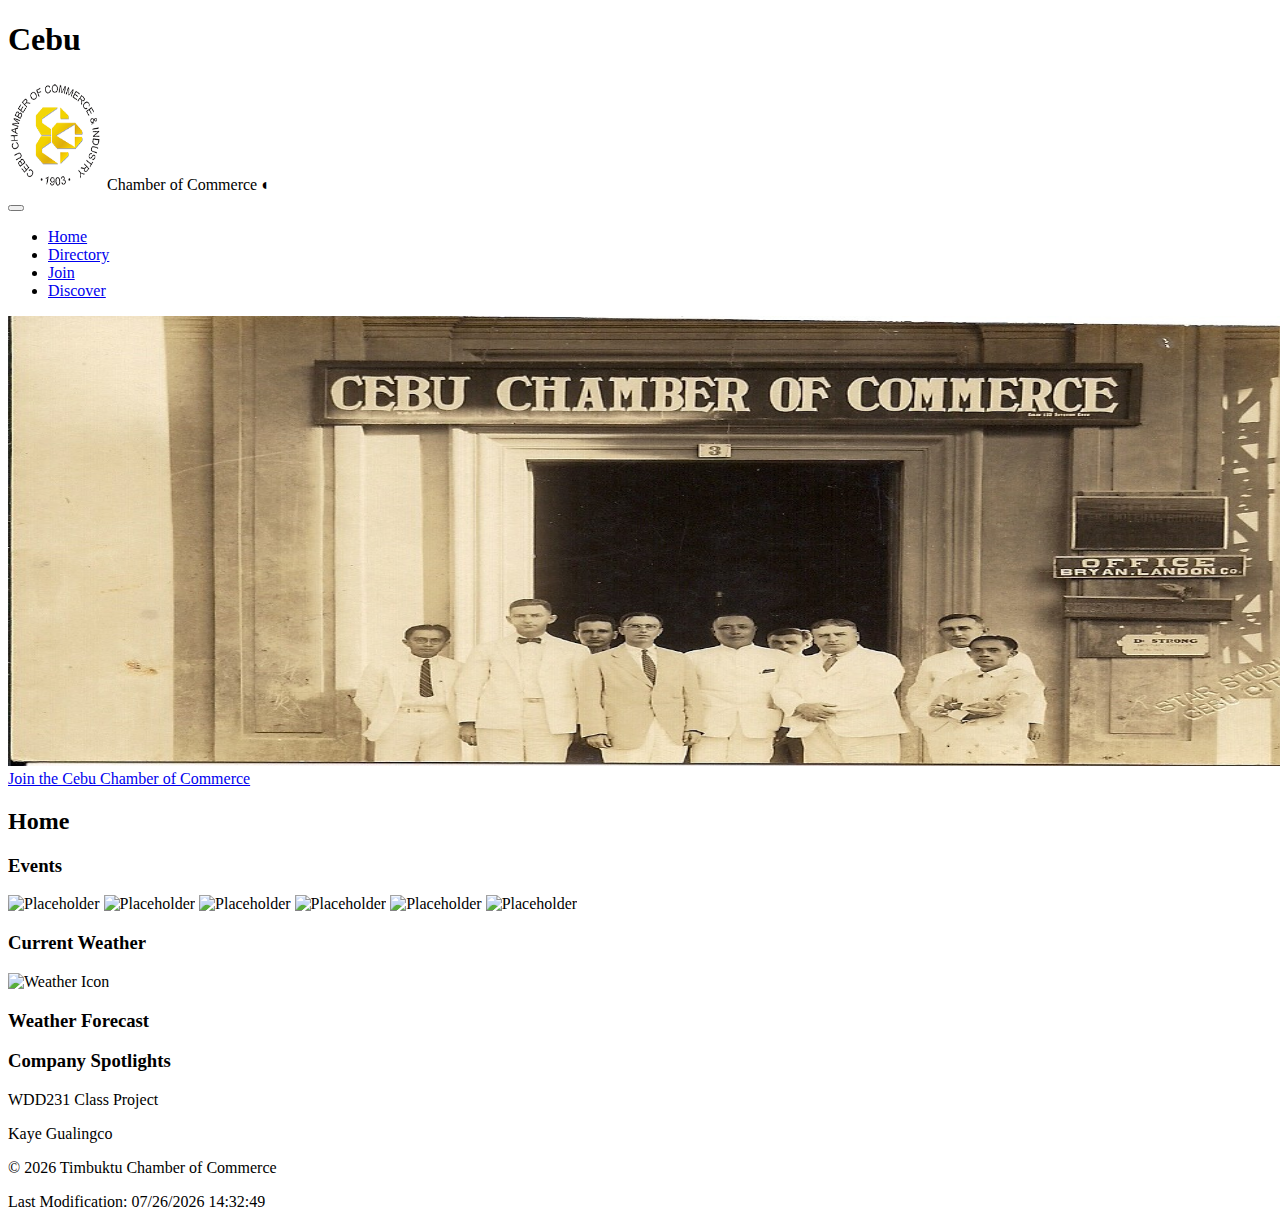
==== chamber/index.html @ fc17832c "message" ====
<!DOCTYPE html>
<html lang="en">
<head>
    <meta charset="UTF-8">
    <meta name="viewport" content="width=device-width, initial-scale=1.0">
    <title>Home | WDD 231 | Chamber of Commerce Project </title>
    <meta name="description" content="The Chamber of Commerce Site Plan">
    <meta name="author" content=" Kaye Gualingco ">

     <!-- Open Graph meta tags for Facebook -->
     <meta property="og:title" content="Timbuktu Chamber of Commerce">
     <meta property="og:type" content="website">
     <meta property="og:image" content="images/social-image.png">
     <meta property="og:url" content="https://yourwebsite.com">
     <meta property="og:description" content="Welcome to Timbuktu Chamber of Commerce, promoting local businesses and commerce.">
    
     <link rel="stylesheet" href="styles/small-directory.css">
    <link rel="stylesheet" href="styles/large-directory.css">
    <link rel="icon" href="favicon.ico">
    <script src="scripts/weather.js" defer></script>
</head>

<body>
    <header>
        <h1>Cebu</h1>
        <div class="placeholder">
            <img src="images/logo.png" alt="Logo" height="110" width="95">
            <span>Chamber of Commerce</span>
            <span class="symbol">◐</span>
        </div>
    </header>
        <nav>
            <button id="myButton"></button>
            <ul class="menuLinks">
                <li><a href="index.html" title="Home">Home</a></li>
                <li><a href="#" title="Directory">Directory</a></li>
                <li><a href="join.html" title="Join">Join</a></li>
                <li><a href="#" title="Discover">Discover</a></li>
            </ul>
        </nav>
        <img src="images/hero.jpg" alt="Cebu Chamber of Commerce Hero Image" height="450" width="1400">

<main>
    <a href="join.html">Join the Cebu Chamber of Commerce</a>
    
    <h2>Home</h2>

    <div id="events">
        <h3>Events</h3>
        <img src="images/placeholder.png" alt="Placeholder" height="110" width="100">
        <img src="images/placeholder.png" alt="Placeholder" height="110" width="100">
        <img src="images/placeholder.png" alt="Placeholder" height="110" width="100">
        <img src="images/placeholder.png" alt="Placeholder" height="110" width="100">
        <img src="images/placeholder.png" alt="Placeholder" height="110" width="100">
        <img src="images/placeholder.png" alt="Placeholder" height="110" width="100">

    </div>

    <section class="current">
    <h3>Current Weather</h3>
    <div id="current-weather">
        <img id="graphic" src="" alt="Weather Icon">
        <p id="temperature"></p>
        <p id="description"></p>
        <!-- List of events here -->
    </div>
    </section>

    <section class="weather">
        <h3>Weather Forecast</h3>
        <div id="weather-data">
           
        </div>
    </section>

    <section class="spotlights">
        <h3>Company Spotlights</h3>
        <div id="spotlights">
            <!-- Company spotlights will be injected here -->
        </div>
    </section>

</main>

<footer>
    <p>WDD231 Class Project</p>
    <p>Kaye Gualingco</p>
    <p>&copy; <span id="currentyear"></span> Timbuktu Chamber of Commerce </p>
    <p id="lastModified"></p>
</footer>


<script>
    document.getElementById('currentyear').textContent = new Date().getFullYear();
    document.getElementById('lastModified').textContent = 'Last Modification: ' + document.lastModified;
</script>
</body>
</html>
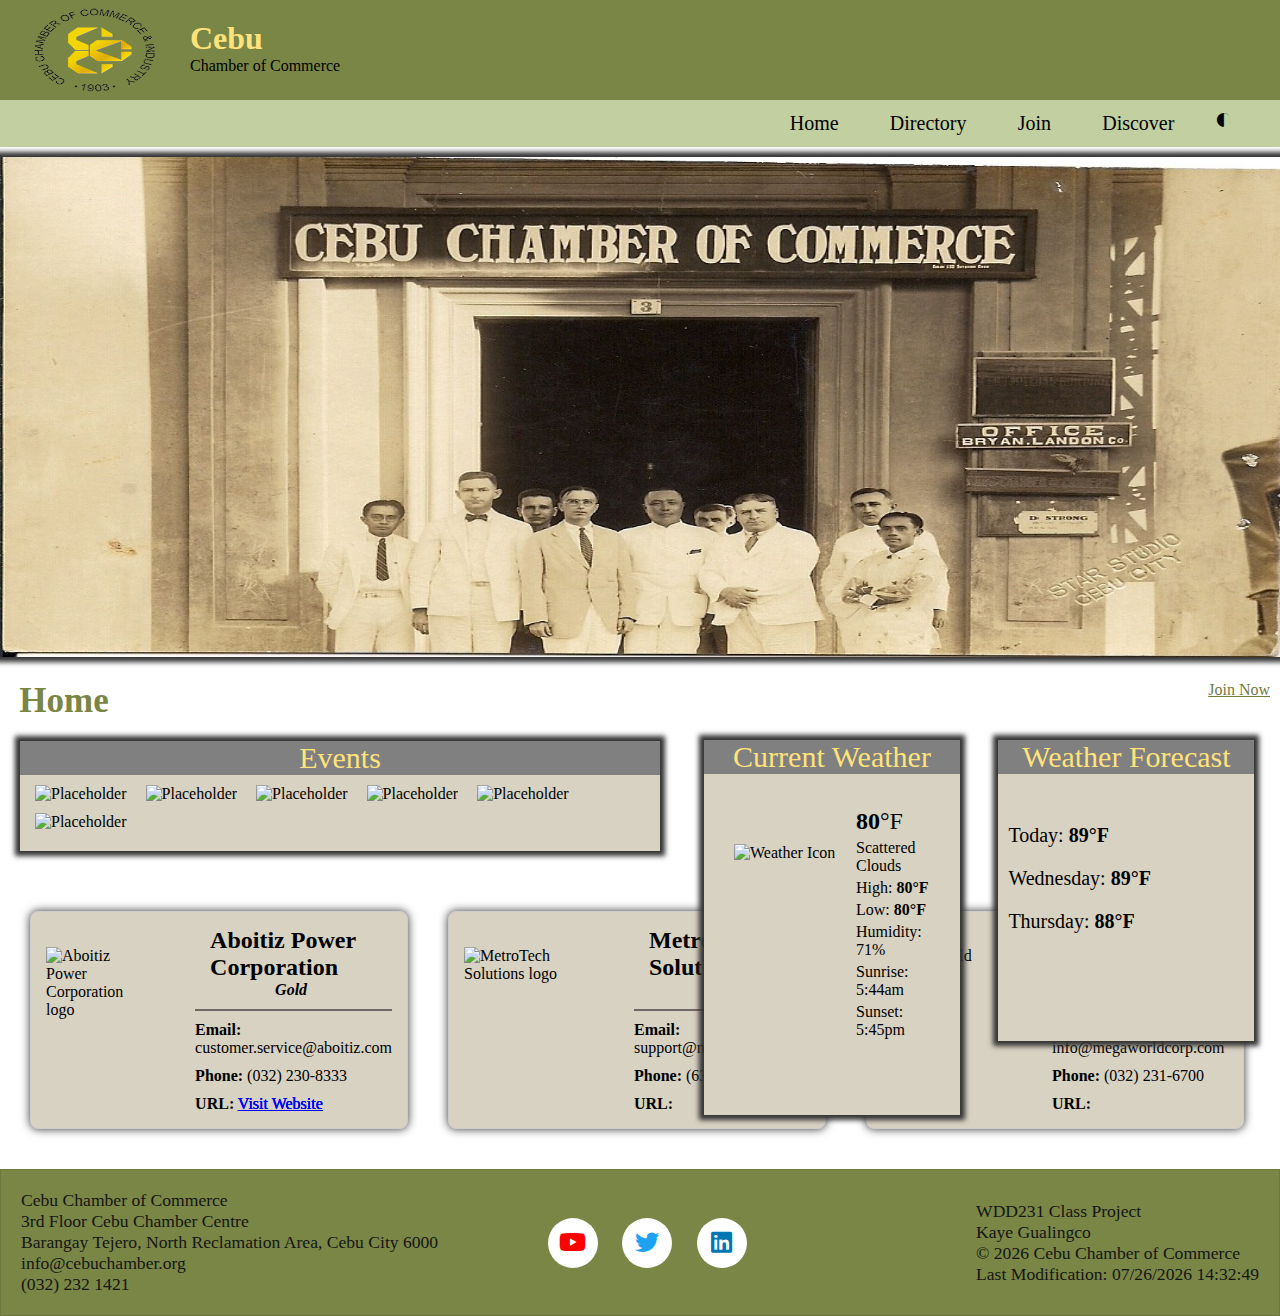
==== commit 475ea6e6: "message" ====
--- a/chamber/index.html
+++ b/chamber/index.html
@@ -8,16 +8,19 @@
     <meta name="author" content=" Kaye Gualingco ">
 
      <!-- Open Graph meta tags for Facebook -->
-     <meta property="og:title" content="Timbuktu Chamber of Commerce">
+     <meta property="og:title" content="Cebu Chamber of Commerce">
      <meta property="og:type" content="website">
      <meta property="og:image" content="images/social-image.png">
      <meta property="og:url" content="https://yourwebsite.com">
      <meta property="og:description" content="Welcome to Timbuktu Chamber of Commerce, promoting local businesses and commerce.">
     
-     <link rel="stylesheet" href="styles/small-directory.css">
+    <link rel="stylesheet" href="styles/small-home.css">
     <link rel="stylesheet" href="styles/large-directory.css">
+
+    <link rel="stylesheet" href="https://cdnjs.cloudflare.com/ajax/libs/font-awesome/6.0.0-beta3/css/all.min.css">
+
     <link rel="icon" href="favicon.ico">
-    <script src="scripts/weather.js" defer></script>
+
 </head>
 
 <body>
@@ -26,25 +29,26 @@
         <div class="placeholder">
             <img src="images/logo.png" alt="Logo" height="110" width="95">
             <span>Chamber of Commerce</span>
-            <span class="symbol">◐</span>
+            <span class="symbol" id="darkModeToggle">◐</span> <!-- Symbol to toggle dark mode -->
         </div>
     </header>
         <nav>
-            <button id="myButton"></button>
+            <button id="Button"></button>
             <ul class="menuLinks">
                 <li><a href="index.html" title="Home">Home</a></li>
-                <li><a href="#" title="Directory">Directory</a></li>
+                <li><a href="directory.html" title="Directory">Directory</a></li>
                 <li><a href="join.html" title="Join">Join</a></li>
                 <li><a href="#" title="Discover">Discover</a></li>
             </ul>
         </nav>
-        <img src="images/hero.jpg" alt="Cebu Chamber of Commerce Hero Image" height="450" width="1400">
 
-<main>
-    <a href="join.html">Join the Cebu Chamber of Commerce</a>
-    
+        <div class="hero">
+        <img src="images/hero.jpg" alt="Cebu Chamber of Commerce Hero Image" height="250" width="500">
+        </div>
+<main>    
+    <a href="join.html">Join Now</a>
+
     <h2>Home</h2>
-
     <div id="events">
         <h3>Events</h3>
         <img src="images/placeholder.png" alt="Placeholder" height="110" width="100">
@@ -56,37 +60,61 @@
 
     </div>
 
-    <section class="current">
-    <h3>Current Weather</h3>
     <div id="current-weather">
-        <img id="graphic" src="" alt="Weather Icon">
-        <p id="temperature"></p>
-        <p id="description"></p>
-        <!-- List of events here -->
+        <h3>Current Weather</h3>
+        <img id="graphic" src="https://openweathermap.org/img/w/04n.png" alt="Weather Icon">
+        <div class="weather-info">
+            <p id="temperature"><strong>80</strong>°F</p>
+            <p id="description">Scattered Clouds</p>
+            <p>High: <strong id="high">80°F</strong></p>
+            <p>Low: <strong id="low">80°F</strong></p>
+            <p>Humidity: 71%</p>
+            <p>Sunrise: 5:44am</p>
+            <p>Sunset: 5:45pm</p>
+        </div>
+        
     </div>
-    </section>
 
-    <section class="weather">
+    <div id="weather">
         <h3>Weather Forecast</h3>
         <div id="weather-data">
-           
+            <p>Today: <strong>89°F</strong></p>
+            <p>Wednesday: <strong>89°F</strong></p>
+            <p>Thursday: <strong>88°F</strong></p>
         </div>
-    </section>
+    </div>
 
-    <section class="spotlights">
-        <h3>Company Spotlights</h3>
-        <div id="spotlights">
-            <!-- Company spotlights will be injected here -->
+    <div id="spotlights">
+        <div class="member-data">
+            <div class="business-info">
+                <img src="images/metrotect.jpg" alt="MetroTech Solutions Logo" class="business-logo"></div>
+                <div class="details"></div>
+                   
         </div>
-    </section>
-
+    </div>       
 </main>
 
 <footer>
+    <div class="footer-text-left">
+    <p>Cebu Chamber of Commerce</p>
+    <p>3rd Floor Cebu Chamber Centre</p>
+    <p>Barangay Tejero, North Reclamation Area, Cebu City 6000</p>
+    <p>info@cebuchamber.org</p>
+    <p>(032) 232 1421</p>
+    </div>
+
+    <div class="footer-icons">
+        <a href="#" aria-label="YouTube"><i class="fab fa-youtube"></i></a>
+        <a href="#" aria-label="Twitter"><i class="fab fa-twitter"></i></a>
+        <a href="#" aria-label="LinkedIn"><i class="fab fa-linkedin"></i></a>
+    </div>
+    
+    <div class="footer-text-right">
     <p>WDD231 Class Project</p>
     <p>Kaye Gualingco</p>
-    <p>&copy; <span id="currentyear"></span> Timbuktu Chamber of Commerce </p>
+    <p>&copy; <span id="currentyear"></span> Cebu Chamber of Commerce </p>
     <p id="lastModified"></p>
+    </div>
 </footer>
 
 
@@ -94,6 +122,11 @@
     document.getElementById('currentyear').textContent = new Date().getFullYear();
     document.getElementById('lastModified').textContent = 'Last Modification: ' + document.lastModified;
 </script>
+
+<script src="scripts/weather.js" defer></script>
+
+
+
 </body>
 </html>
 
--- a/chamber/styles/small-home.css
+++ b/chamber/styles/small-home.css
@@ -0,0 +1,246 @@
+/* HOME PAGE*/
+* {
+	margin: 0;
+	padding: 0;
+	box-sizing: border-box;
+}
+header {
+    position: relative;
+    background-color: #798645;
+    height:100px;
+}
+header img{
+    height:90px;
+    margin-top: 5px;
+
+}
+
+h1{
+    position: absolute;
+    top: 20px;
+    left: 110px;
+    color:#ffe27a;
+}
+h2{
+    text-align: center;
+    color:#798645;
+}
+.placeholder span{
+    position: absolute;
+    bottom:25px;
+    left:110px; 
+
+}
+.symbol {
+    position: absolute;
+    margin-left:280px;
+    top:20px;
+    font-size: 3rem;
+}
+/* Navigation*/
+nav{
+    background-color: #C1CFA1;
+}
+#Button::before {
+    content: "☰";
+}
+#Button {
+    position: absolute;
+    bottom:495px;
+    font-size: 2.5rem;
+    background: none;
+    border: none;
+    color: #000;
+    cursor:pointer;
+    width:100%;
+    text-align: right;
+    padding: .25rem 2vw;
+    
+}
+
+ul.menuLinks li a{
+    display:block;
+    padding: .75rem 2vw;
+    color: black;
+    font-size: 20px;
+    text-decoration: none;
+}
+
+li.current-menu-item a {
+    background-color: rgba(0,0,0,0.2);
+    
+}
+ul.menuLinks {
+    display: none;
+    list-style-type: none;
+    
+}
+ul.menuLinks a:hover {
+    text-decoration: underline;
+    color: blue;
+
+}
+
+#Button.open::before {
+    content: "✖";
+}
+ul.open.menuLinks {
+    display:block;
+}
+/* Main*/
+
+.menu {
+	margin: 1rem auto;
+	border: 1px solid rgba(0, 0, 0, 0.1);
+	padding: 0.5rem;
+	background-color: #bed;
+	text-align: center;
+}
+
+.menu button {
+	padding: 1rem;
+	font-weight: 700;
+}
+
+.hero img{
+	box-shadow: 0 0 5px 5px #333;                                          
+}
+main h2{
+    margin-right: 350px;
+    font-size:35px;
+    margin-top: 20px
+}
+main a{
+    color: #6f7b3f;
+    position: absolute;
+    right:10px;
+    
+}
+#events h3,
+#current-weather h3,
+#weather h3
+{
+    margin-top: 20px;
+    text-align: center;
+    color:#ffe27a;
+    background-color: gray;
+    font-size: 30px;
+    font-weight: lighter;
+}
+#events img{
+    margin-top: 10px;
+}
+#events,
+#current-weather,
+#weather{
+    background-color: #D8D2C2;
+    box-shadow: 0 0 5px 5px #333;          
+    margin:20px;                                
+
+}
+#current-weather p {
+    margin-left:150px;
+    bottom:50px;
+    padding:2px;
+}
+#current-weather img{
+    position: absolute;
+    margin-left: 30px;   
+}
+#temperature {
+    font-size: 1.5rem; 
+    color: black;
+}
+#weather-data p{
+    padding:10px;
+    font-size: 20px;
+}
+
+.member-data {
+    margin:20px;
+    box-shadow: 0 0 10px  #333;                                          
+    background-color: #D8D2C2;
+    margin-top: 30px;
+    border: 1px solid #ccc; 
+    border-radius: 8px;
+    display: flex; 
+    
+}
+.business-info {
+    display: flex; /* Flexbox for image and details alignment */
+    width: 100%; 
+}
+
+.business-logo {
+    width: 100px; 
+    height: auto; 
+    margin-right: 20px; 
+    margin-top: 20px;
+}
+.details {
+    flex: 1;
+}
+
+.business-name {
+    font-size: 1.5em;
+    margin-left: 65px;
+}
+
+.membership-level {
+    font-style: italic; 
+    margin-left:170px;
+}
+
+hr {
+    margin-left: 50px; 
+    margin-top: 10px;
+    border: 1px solid #726767;
+}
+
+.email, .phone, .url {
+    margin-left:50px;
+    margin-top: 10px;
+}
+.url a{
+    margin-right: 150px;
+    color:blue;
+}
+footer{
+    background-color: #798645;
+	padding: 20px;
+    margin-top: 20px;
+	border: 1px solid rgba(0, 0, 0, 0.1);
+    color: #151515;
+    font-weight: 100;
+    font-size: 100%;
+
+}
+.footer-icons {
+    text-align: right;        
+    padding-right: 140px;         
+}
+.footer-icons a {
+    display: inline-block; /* Make the anchor a block for styling */
+    width: 50px;                    
+    height: 50px;                  
+    border-radius: 50%;             
+    background-color: white;                   
+    text-align: center;          
+    line-height: 50px; /* Vertically center the icon by matching the height */
+    font-size: 24px;    
+    margin-left: 20px;                     
+    transition: background-color 0.3s ease;  
+}
+
+.footer-icons a:hover {
+    background-color: black;      
+}
+
+.footer-icons a .fa-youtube { color: #FF0000; }   /* Red for YouTube */
+.footer-icons a .fa-twitter { color: #1DA1F2; }   /* Blue for Twitter */
+.footer-icons a .fa-linkedin { color: #0077B5; }  /* Blue for LinkedIn */
+
+#lastModified {
+    color: #151515;
+     
+}--- a/chamber/styles/large-directory.css
+++ b/chamber/styles/large-directory.css
@@ -0,0 +1,156 @@
+@media only screen and (min-width: 38rem) {
+    * {
+        margin: 0;
+        padding: 0;
+        box-sizing: border-box;
+    }
+    #myButton {
+        display:none;
+    }
+    #Button{
+        display:none;
+    }
+    ul.menuLinks, ul.menuLinks.open {
+        display:flex;
+        justify-content:right;
+        margin-right:80px;
+    }
+    ul.menuLinks a:hover {
+        color: blue;
+    }
+    header {
+        position: relative;
+        background-color: #798645;
+        height:100px;
+    }
+    header img{
+        height:90px;
+        width:130px;
+        margin-top: 5px;
+        margin-left: 30px ;
+
+    }
+    h1{
+        position: absolute;
+        top: 20px;
+        left: 190px;
+    }
+    .placeholder span{
+        position: absolute;
+        bottom:25px;
+        left:190px; 
+    }
+    .symbol {
+        margin-left:80%;
+        top:100px;
+        font-size: 2rem;
+    }
+    .hero img{
+        margin-top: 10px;
+        box-shadow: 0 0 5px 5px #333;  
+        width:100%;       
+        height:500px;                                 
+    }
+    main h2{
+        margin-right:90%;
+    }
+    #events{
+        margin-left: 20px;
+        width:50%;
+        padding-bottom: 20px;
+    }
+    #events img{
+        margin-left: 15px;
+    }
+    #current-weather{
+        position: absolute;
+        margin-left: 55%;
+        top:720px;
+        width:20%;
+    }
+    #current-weather h3,
+    #weather h3{
+        margin:0;
+    }
+    #current-weather img{
+        margin-top:70px;
+    }
+    .weather-info{
+        margin-top:32px;
+        margin-right: 10px;
+        padding-bottom: 74px;
+    }
+    #weather{
+        position: absolute;
+        margin-left: 78%;
+        top:720px;
+        width: 20%;
+    }
+    #weather-data{
+        margin-top:40px;
+        padding-bottom: 98px;
+    }
+    #spotlights {
+        display: flex; 
+        padding: 10px;
+    }
+    .member-data {
+        width: 30%;
+        background-color: #D8D2C2;
+        padding: 15px; 
+        box-shadow: 0 0 10px  #333;                                          
+        border-radius: 8px; /* Optional: rounded corners */
+        box-sizing: border-box; /* Ensure padding is included in the width */
+    }
+    .membership-level {
+        font-style: italic; 
+        margin-left:130px;
+    }
+    .url a {
+        color: blue; /* Ensure the text is blue */
+        text-decoration: underline; 
+        margin-right:74%;
+        margin-bottom: 10%;
+    }
+
+    footer{
+        background-color: #798645;
+        margin-top: 10px;
+        border: 1px solid rgba(0, 0, 0, 0.1);
+        color: #151515;
+        font-weight: 100;
+        font-size: 110%;
+        padding: 20px;
+        display: flex;
+        justify-content: space-between; /* Space between elements */
+        align-items: center; /* Align items vertically */
+    }
+    .footer-icons {
+        text-align: right;                 
+    }
+    .footer-icons a {
+        display: inline-block; /* Make the anchor a block for styling */
+        width: 50px;                    
+        height: 50px;                  
+        border-radius: 50%;             
+        background-color: white;                   
+        text-align: center;          
+        line-height: 50px; /* Vertically center the icon by matching the height */
+        font-size: 24px;    
+        margin-left: 20px;                     
+        transition: background-color 0.3s ease;  
+    }
+    
+    .footer-icons a:hover {
+        background-color: black;      
+    }
+    
+    .footer-icons a .fa-youtube { color: #FF0000; } 
+    .footer-icons a .fa-twitter { color: #1DA1F2; }   
+    .footer-icons a .fa-linkedin { color: #0077B5; }  
+
+    #lastModified {
+        color: #151515;
+         
+    }
+}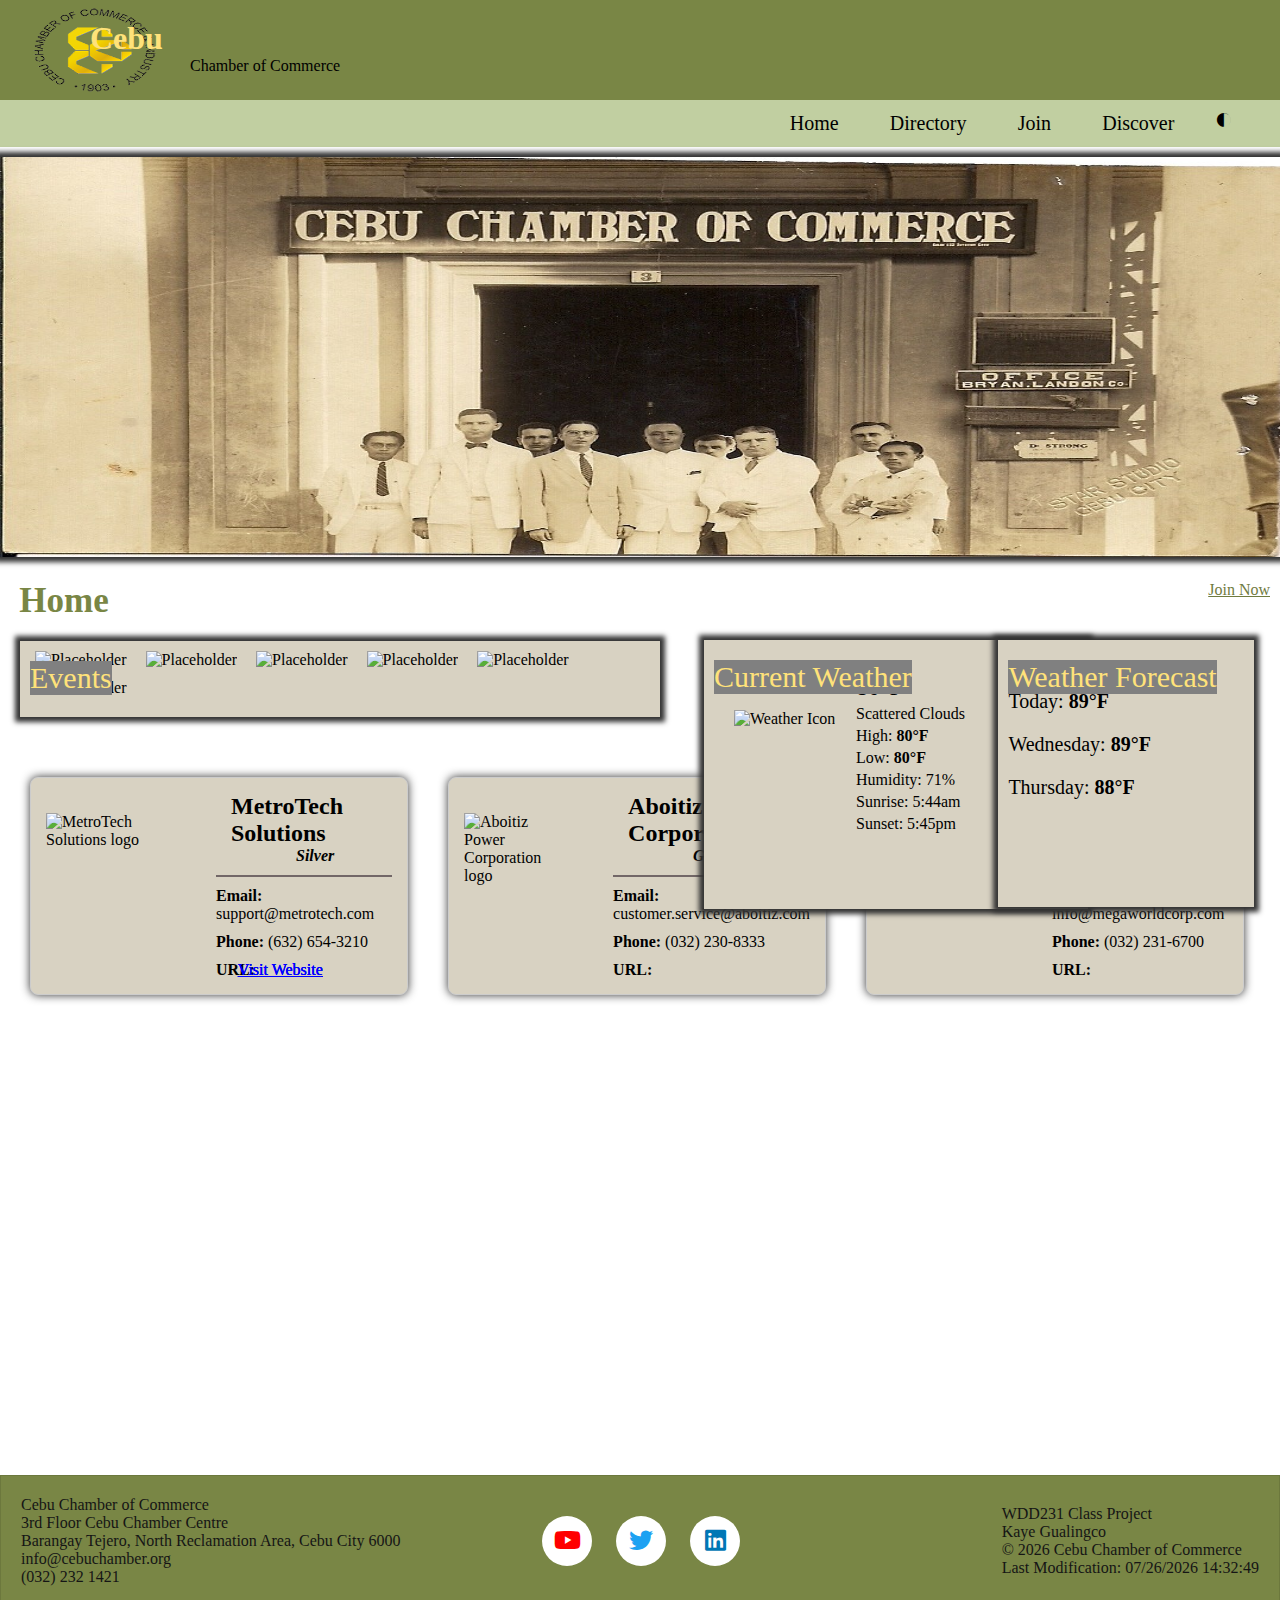
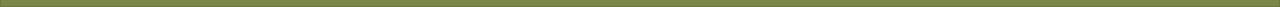
==== commit 88dcbe6a: "message" ====
--- a/chamber/index.html
+++ b/chamber/index.html
@@ -12,7 +12,7 @@
      <meta property="og:type" content="website">
      <meta property="og:image" content="images/social-image.png">
      <meta property="og:url" content="https://yourwebsite.com">
-     <meta property="og:description" content="Welcome to Timbuktu Chamber of Commerce, promoting local businesses and commerce.">
+     <meta property="og:description" content="Welcome to Cebu Chamber of Commerce, promoting local businesses and commerce.">
     
     <link rel="stylesheet" href="styles/small-home.css">
     <link rel="stylesheet" href="styles/large-directory.css">
@@ -38,7 +38,7 @@
                 <li><a href="index.html" title="Home">Home</a></li>
                 <li><a href="directory.html" title="Directory">Directory</a></li>
                 <li><a href="join.html" title="Join">Join</a></li>
-                <li><a href="#" title="Discover">Discover</a></li>
+                <li><a href="discover.html" title="Discover">Discover</a></li>
             </ul>
         </nav>
 
--- a/chamber/styles/large-directory.css
+++ b/chamber/styles/large-directory.css
@@ -33,7 +33,7 @@
     h1{
         position: absolute;
         top: 20px;
-        left: 190px;
+        left: 90px;
     }
     .placeholder span{
         position: absolute;
@@ -49,7 +49,7 @@
         margin-top: 10px;
         box-shadow: 0 0 5px 5px #333;  
         width:100%;       
-        height:500px;                                 
+        height:400px;                                 
     }
     main h2{
         margin-right:90%;
@@ -65,13 +65,10 @@
     #current-weather{
         position: absolute;
         margin-left: 55%;
-        top:720px;
-        width:20%;
-    }
-    #current-weather h3,
-    #weather h3{
-        margin:0;
-    }
+        top:620px;
+        width:30%;
+    }
+    
     #current-weather img{
         margin-top:70px;
     }
@@ -83,7 +80,7 @@
     #weather{
         position: absolute;
         margin-left: 78%;
-        top:720px;
+        top:620px;
         width: 20%;
     }
     #weather-data{
@@ -153,4 +150,126 @@
         color: #151515;
          
     }
+
+    /* JOIN CSS*/
+    .register h2{
+        margin:10px;
+        text-align: left;
+        color:#798645;
+    }
+
+    .membership-cards {
+        display: flex;
+        flex-wrap: wrap;
+        justify-content: space-around;
+        width: 950px;
+        height:300px;
+        margin-left:400px;
+        margin-top: -750px;
+        animation: slideUp 2s ease forwards; 
+        transition: opacity 0.5s ease-in-out;
+
+        
+    }
+.card {
+    background-color: #798645;
+    width: 800px;
+    border-top-right-radius: 30px;
+    border-bottom-left-radius: 30px;
+    transition: transform 0.3s ease-in-out;
+    
+}
+.card h3{
+    color:black;
+    margin-top: 10px;
+    margin-left: 250px;
+}
+.card:hover {
+    transform: translateY(-10px);
+}
+
+.learn-more {
+    background-color: gray;
+    color: #151515;
+    border: none;
+    padding: 10px 20px;
+    cursor: pointer;
+    border-radius: 5px;  
+    margin-top: 60px;
+    margin-left: 300px;
+}
+.learn-more:hover {
+    background-color: black;
+}
+h3{position: absolute;
+    font-size: 25px;
+    margin:10px;
+    text-align: center;
+    
+    color:#798645;
+}
+    @keyframes slideUp {
+        from {
+            opacity: 0;
+            transform: translateY(100px); /* Start below */
+        }
+        to {
+            opacity: 1;
+            transform: translateY(0); /* Move to original position */
+        }
+    }
+
+    /* THANK YOU*/
+
+.thank-you-container {
+    max-width: 600px;
+    margin: 70px auto;
+    padding: 20px;
+    text-align: center;
+    background-color: #f9f9f9;
+    border-radius: 8px;
+    box-shadow: 10px 10px 10px 10px rgba(0, 0, 0, 0.1);
+}
+.thank-you-container p {
+    font-size: 16px;
+    color: #555;
+}
+
+.form-data {
+    margin-top: 20px;
+    text-align: left;
+}
+
+.form-data p {
+    margin: 10px 0;
+}
+
+.form-data span {
+    font-weight: bold;
+}
+
+.btn {
+    display: inline-block;
+    margin-top: 20px;
+    padding: 10px 20px;
+    background-color: #4CAF50;
+    color: #323232;
+    text-decoration: none;
+    border-radius: 4px;
+    transition: background-color 0.3s ease;
+}
+
+.btn:hover {
+    background-color: #45a049;
+}
+footer{
+    background-color: #798645;
+	padding: 20px;
+    margin-top: 450px;
+	border: 1px solid rgba(0, 0, 0, 0.1);
+    color: #151515;
+    font-weight: 100;
+    font-size: 100%;
+
+}
 }